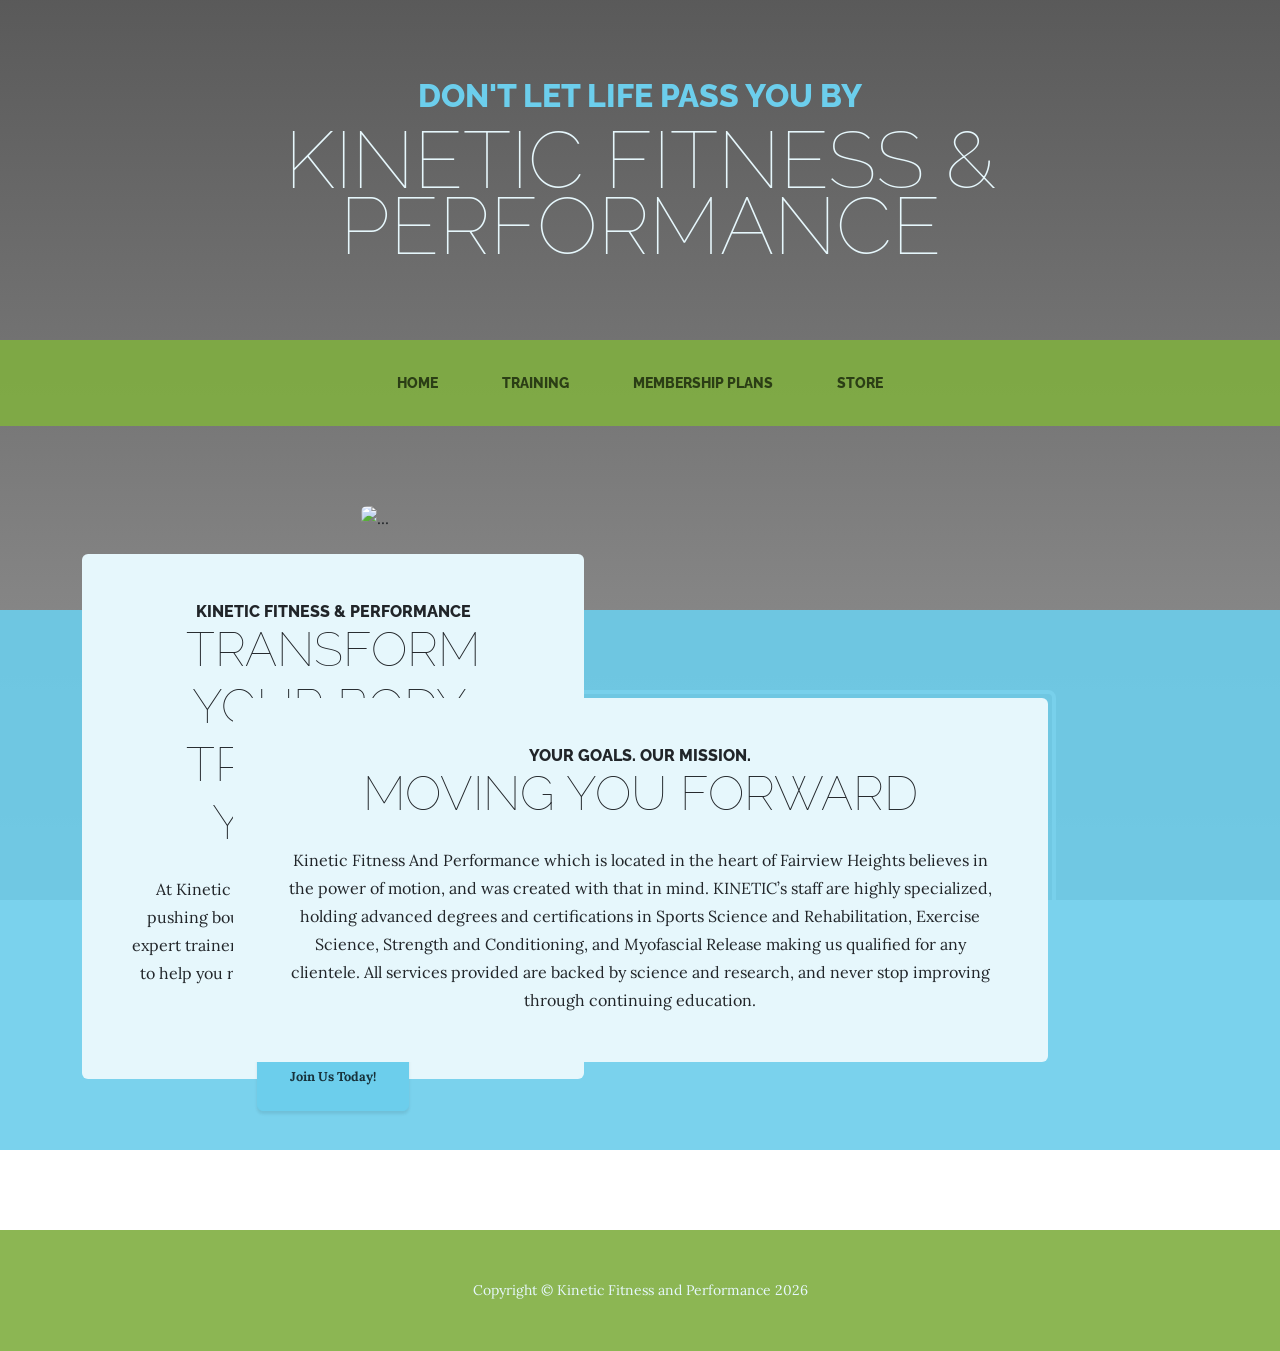
==== index.html @ 530dc380 "Add files via upload" ====
<!DOCTYPE html>
<html lang="en">
    <head>
        <meta charset="utf-8" />
        <meta name="viewport" content="width=device-width, initial-scale=1, shrink-to-fit=no" />
        <meta name="description" content="" />
        <meta name="author" content="" />
        <title>Kinetic Fitness & Performance</title>
        <link rel="icon" type="image/x-icon" href="assets/favicon.ico" />
        <!-- Google fonts-->
        <link href="https://fonts.googleapis.com/css?family=Raleway:100,100i,200,200i,300,300i,400,400i,500,500i,600,600i,700,700i,800,800i,900,900i" rel="stylesheet" />
        <link href="https://fonts.googleapis.com/css?family=Lora:400,400i,700,700i" rel="stylesheet" />
        <!-- Core theme CSS (includes Bootstrap)-->
        <link href="css/styles.css" rel="stylesheet" />
    </head>
    <body>
        <header>
            <h1 class="site-heading text-center text-faded d-none d-lg-block">
                <span class="site-heading-upper text-primary mb-3">Don't let life pass you by</span>
                <span class="site-heading-lower">Kinetic Fitness & Performance</span>
            </h1>
        </header>
        <!-- Navigation-->
        <nav class="navbar navbar-expand-lg navbar-dark py-lg-4" id="mainNav">
            <div class="container">
                <a class="navbar-brand text-uppercase fw-bold d-lg-none" href="index.html">Kinetic Fitness & Performance</a>
                <button class="navbar-toggler" type="button" data-bs-toggle="collapse" data-bs-target="#navbarSupportedContent" aria-controls="navbarSupportedContent" aria-expanded="false" aria-label="Toggle navigation"><span class="navbar-toggler-icon"></span></button>
                <div class="collapse navbar-collapse" id="navbarSupportedContent">
                    <ul class="navbar-nav mx-auto">
                        <li class="nav-item px-lg-4"><a class="nav-link text-uppercase" href="index.html">Home</a></li>
                        <li class="nav-item px-lg-4"><a class="nav-link text-uppercase" href="training.html">Training</a></li>
                        <li class="nav-item px-lg-4"><a class="nav-link text-uppercase" href="membership plans.html">Membership Plans</a></li>
                        <li class="nav-item px-lg-4"><a class="nav-link text-uppercase" href="store.html">Store</a></li>
                    </ul>
                </div> 
            </div>
        </nav>
        <section class="page-section clearfix">
            <div class="container">
                <div class="intro">
                    <img class="intro-img img-fluid mb-3 mb-lg-0 rounded" src="assets/img/Award.jpg" alt="..." />
                    <div class="intro-text left-0 text-center bg-faded p-5 rounded">
                        <h2 class="section-heading mb-4">
                            <span class="section-heading-upper">Kinetic Fitness & Performance</span>
                            <span class="section-heading-lower">Transform Your Body, Transform Your Life</span>
                        </h2>
                        <p class="mb-3">At Kinetic Fitness & Performance, we believe in pushing boundaries and achieving greatness. Our expert trainers and state-of-the-art facilities are here to help you reach your fitness goals and unlock your full potential.</p>
                        <div class="intro-button mx-auto"><a class="btn btn-primary btn-xl" href="about.html">Join Us Today!</a></div>
                    </div>
                </div>
            </div>
        </section>
        <section class="page-section cta">
            <div class="container">
                <div class="row">
                    <div class="col-xl-9 mx-auto">
                        <div class="cta-inner bg-faded text-center rounded">
                            <h2 class="section-heading mb-4">
                                <span class="section-heading-upper">Your Goals. Our Mission.</span>
                                <span class="section-heading-lower">Moving you forward</span>
                            </h2>
                            <p class="mb-0">Kinetic Fitness And Performance which is located in the heart of Fairview Heights believes in the power of motion, and was created with that in mind.
 
KINETIC’s staff are highly specialized, holding advanced degrees and certifications in Sports Science and Rehabilitation, Exercise Science, Strength and Conditioning, and Myofascial Release making us qualified for any clientele. 
 
 All services provided are backed by science and research, and never stop improving through continuing education.</p>
                        </div>
                    </div>
                </div>
            </div>
        </section>
        <footer class="footer text-faded text-center py-5">
            <div class="container"><p class="m-0 small">Copyright &copy; Kinetic Fitness and Performance 2026</p></div>
        </footer>
        <!-- Bootstrap core JS-->
        <script src="https://cdn.jsdelivr.net/npm/bootstrap@5.2.3/dist/js/bootstrap.bundle.min.js"></script>
        <!-- Core theme JS-->
        <script src="js/scripts.js"></script>
    </body>
</html>
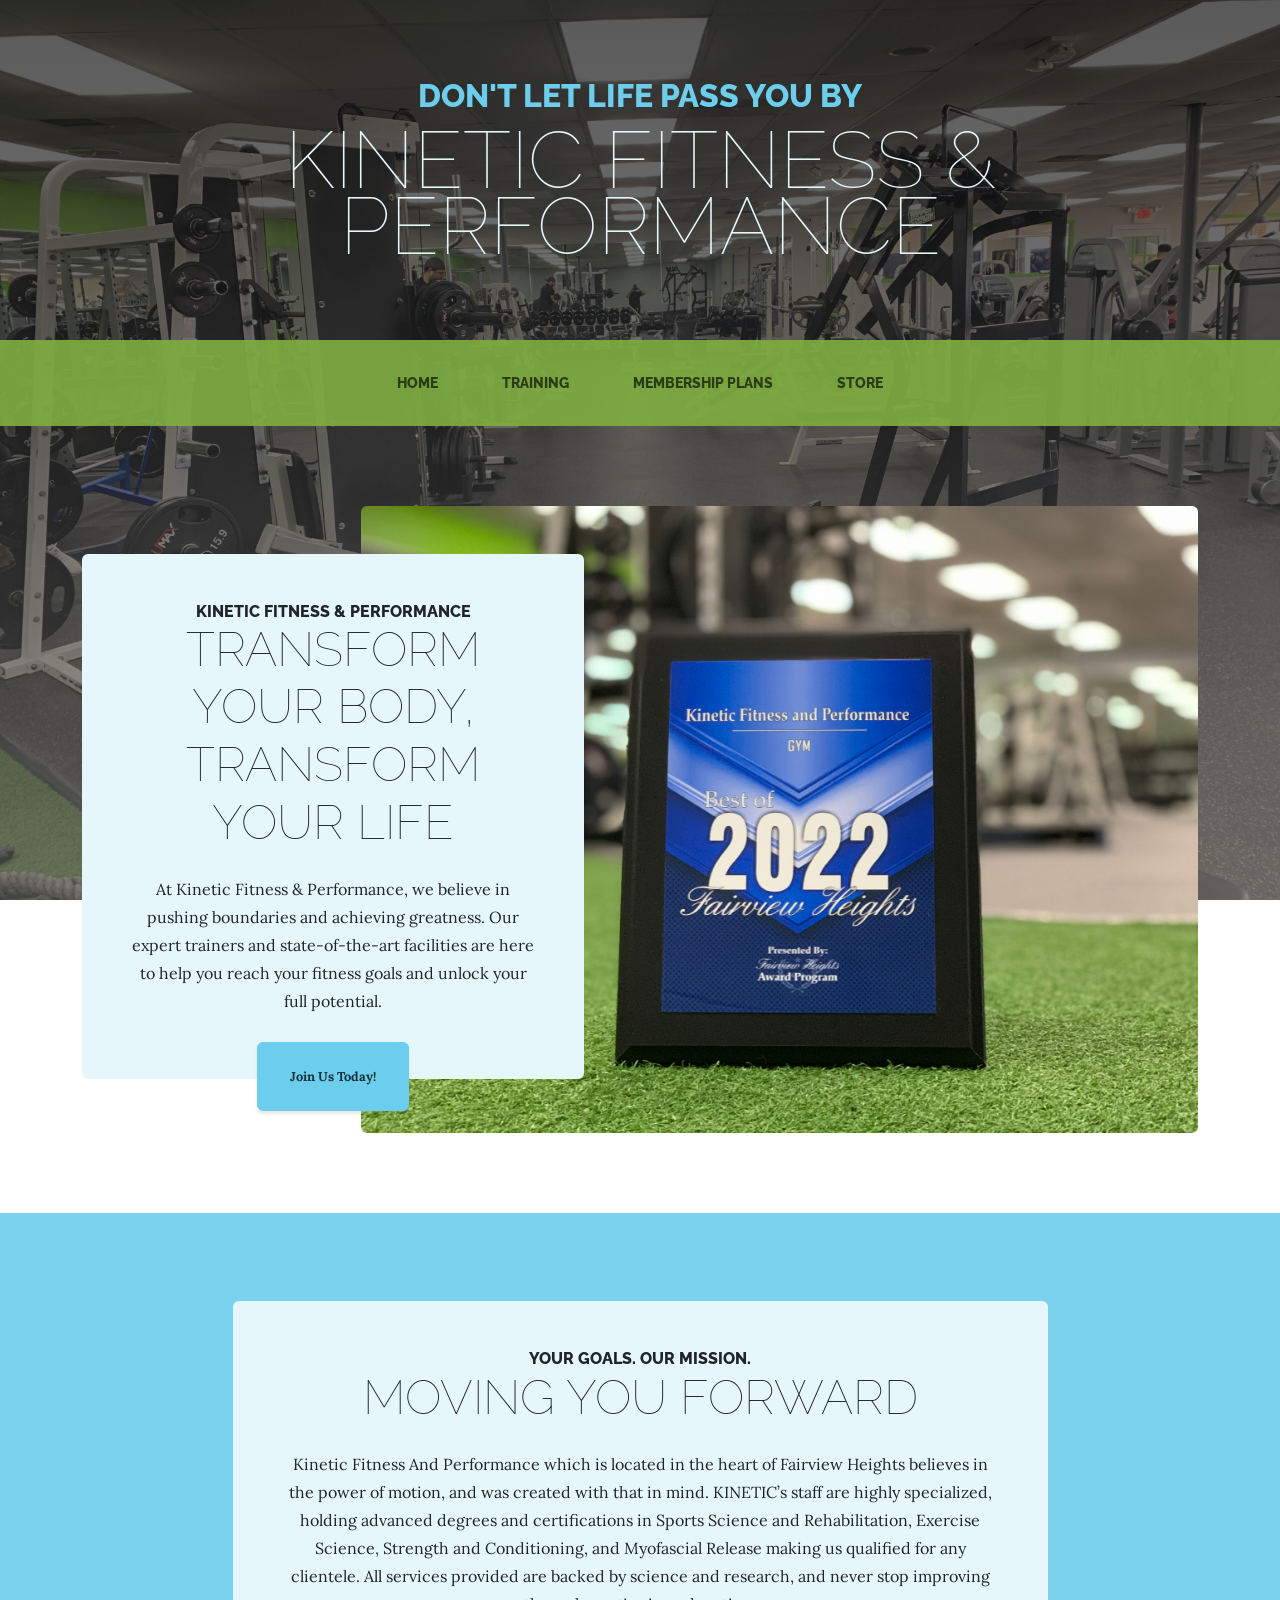
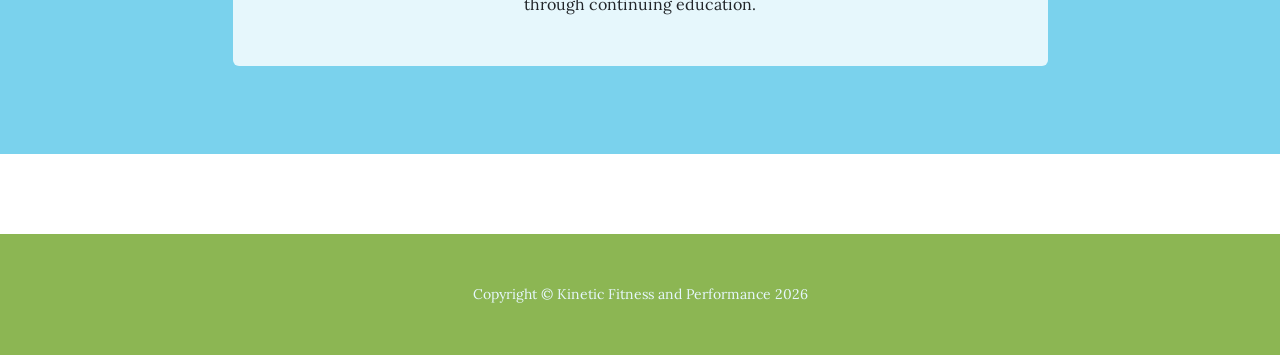
==== commit 12fc4aeb: "Update link to 'Membership Plans' in index.html" ====
--- a/index.html
+++ b/index.html
@@ -45,7 +45,7 @@
                             <span class="section-heading-lower">Transform Your Body, Transform Your Life</span>
                         </h2>
                         <p class="mb-3">At Kinetic Fitness & Performance, we believe in pushing boundaries and achieving greatness. Our expert trainers and state-of-the-art facilities are here to help you reach your fitness goals and unlock your full potential.</p>
-                        <div class="intro-button mx-auto"><a class="btn btn-primary btn-xl" href="about.html">Join Us Today!</a></div>
+                        <div class="intro-button mx-auto"><a class="btn btn-primary btn-xl" href="Membership Plans.html">Join Us Today!</a></div>
                     </div>
                 </div>
             </div>
